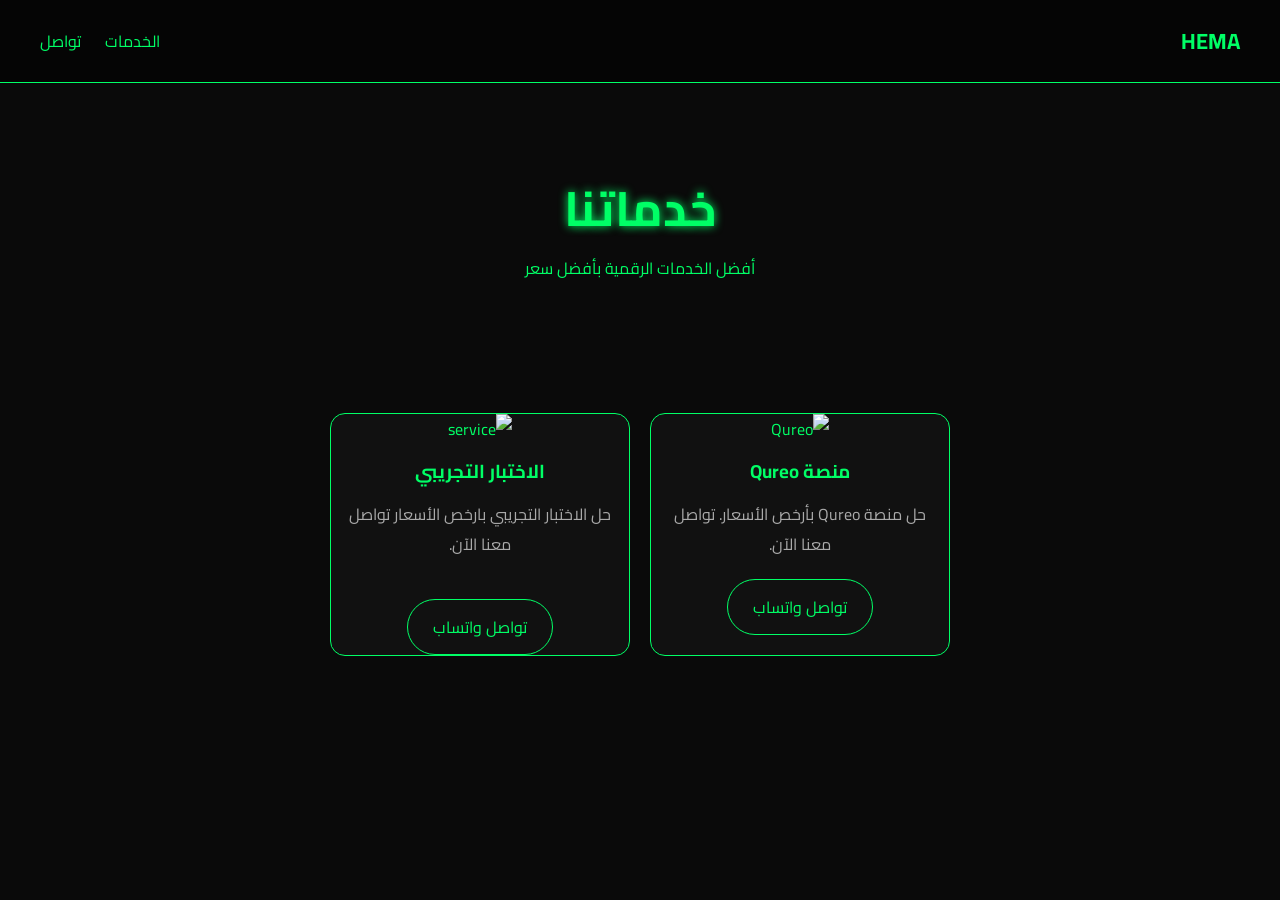
==== index.html @ 47d499a5 "Add files via upload" ====
<!DOCTYPE html>
<html lang="ar" dir="rtl">
<head>
<meta charset="UTF-8">
<meta name="viewport" content="width=device-width, initial-scale=1.0">

<title>HEMA - الخدمات</title>

<link rel="stylesheet" href="style.css">
</head>
<body>

<header>
    <div class="logo">HEMA</div>

    <nav>
        <a href="#services">الخدمات</a>
        <a href="#contact">تواصل</a>
    </nav>
</header>

<section class="hero">
    <h1 class="glow">خدماتنا</h1>
    <p>أفضل الخدمات الرقمية بأفضل سعر</p>
</section>

<!-- SERVICES -->
<section id="services" class="services">

    <!-- QUREO -->
    <div class="card">

        <img src="https://me-tp.qureo.education/assets/image/4a977111a907a169a3fc.png" alt="Qureo">

        <h3>منصة Qureo</h3>

        <p>حل منصة Qureo بأرخص الأسعار. تواصل معنا الآن.</p>

        <a class="btn rounded"
           href="https://wa.me/201120516479?text=أريد%20حل%20منصة%20Qureo"
           target="_blank">
            تواصل واتساب
        </a>
    </div>

    <!-- SERVICE 2 -->
    <div class="card">

        <img src="https://egy.learning.programming-sc.com/assets/images/tofas.webp" alt="service">

        <h3>الاختبار التجريبي</h3>

        <p>حل الاختبار التجريبي بارخص الأسعار تواصل معنا الآن.</p>  </p>

        <a class="btn rounded"
           href="https://wa.me/201120516479"
           target="_blank">
            تواصل واتساب
        </a>
    </div>


</body>
</html>
---- style.css ----
@import url('https://fonts.googleapis.com/css2?family=Cairo:wght@400;600;700&display=swap');

*{
    margin:0;
    padding:0;
    box-sizing:border-box;
    font-family:'Cairo', sans-serif;
    scroll-behavior:smooth;
}

body{
    background:#0a0a0a;
    color:#00ff66;
}

/* HEADER */
header{
    display:flex;
    justify-content:space-between;
    align-items:center;
    padding:20px 40px;
    background:#050505;
    border-bottom:1px solid #00ff66;
    position:sticky;
    top:0;
}

.logo{
    font-size:22px;
    font-weight:bold;
}

nav a{
    color:#00ff66;
    text-decoration:none;
    margin-right:20px;
    transition:0.3s;
}

nav a:hover{
    color:white;
}

/* HERO */
.hero{
    text-align:center;
    padding:80px 20px;
}

.hero h1{
    font-size:48px;
}

.glow{
    text-shadow:0 0 10px #00ff66;
}

/* SERVICES */
.services{
    display:flex;
    justify-content:center;
    flex-wrap:wrap;
    gap:20px;
    padding:50px 20px;
}

.card{
    width:300px;
    background:#111;
    border:1px solid #00ff66;
    border-radius:15px;
    overflow:hidden;
    text-align:center;
    transition:0.3s;
}

.card:hover{
    transform:translateY(-5px);
    box-shadow:0 0 20px #00ff66;
}

.card img{
    width:100%;
}

.card h3{
    margin:10px 0;
}

.card p{
    color:#aaa;
    padding:0 10px 20px;
}

/* CONTACT */
.contact{
    text-align:center;
    padding:80px 20px;
    border-top:1px solid #111;
}

/* BUTTON */
.btn{
    display:inline-block;
    padding:12px 25px;
    border:1px solid #00ff66;
    color:#00ff66;
    text-decoration:none;
    border-radius:30px;
    transition:0.3s;
}

.btn:hover{
    background:#00ff66;
    color:black;
    box-shadow:0 0 20px #00ff66;
}

/* WELCOME */
.welcome-body{
    height:100vh;
    display:flex;
    justify-content:center;
    align-items:center;
}

.welcome-box{
    text-align:center;
    padding:40px;
    border:1px solid #00ff66;
    border-radius:20px;
    box-shadow:0 0 25px #00ff66;
}
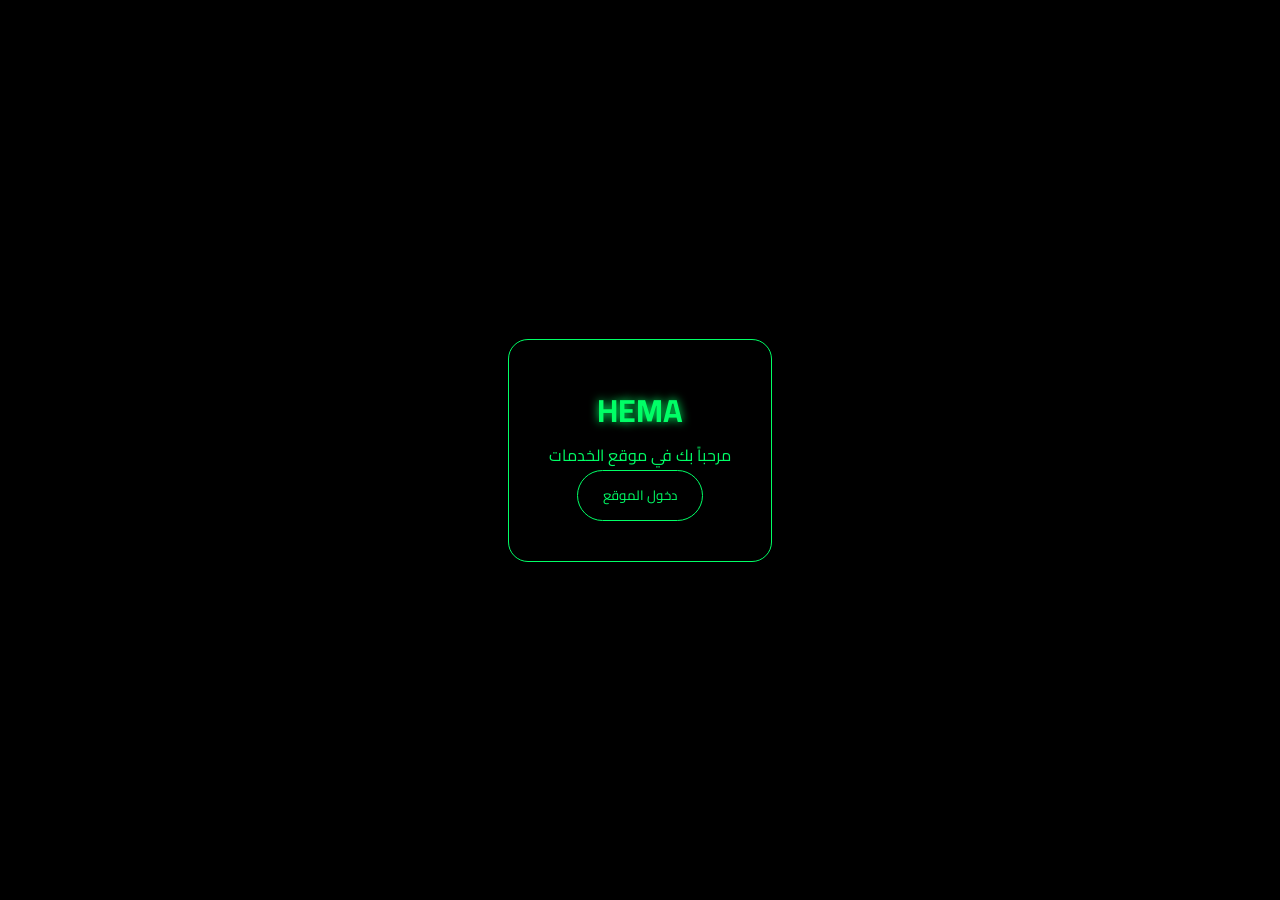
==== commit bc8d33fa: "Add files via upload" ====
--- a/index.html
+++ b/index.html
@@ -3,19 +3,26 @@
 <head>
 <meta charset="UTF-8">
 <meta name="viewport" content="width=device-width, initial-scale=1.0">
-
 <title>HEMA - الخدمات</title>
 
 <link rel="stylesheet" href="style.css">
+
+<script>
+if(!sessionStorage.getItem("entered")){
+    window.location.href = "welcome.html";
+}
+</script>
 </head>
+
 <body>
+
+<canvas id="matrix"></canvas>
 
 <header>
     <div class="logo">HEMA</div>
-
     <nav>
         <a href="#services">الخدمات</a>
-        <a href="#contact">تواصل</a>
+        <a href="#about">About</a>
     </nav>
 </header>
 
@@ -24,41 +31,76 @@
     <p>أفضل الخدمات الرقمية بأفضل سعر</p>
 </section>
 
-<!-- SERVICES -->
 <section id="services" class="services">
 
-    <!-- QUREO -->
     <div class="card">
-
-        <img src="https://me-tp.qureo.education/assets/image/4a977111a907a169a3fc.png" alt="Qureo">
-
+        <div class="img-box">QUREO</div>
         <h3>منصة Qureo</h3>
-
         <p>حل منصة Qureo بأرخص الأسعار. تواصل معنا الآن.</p>
-
-        <a class="btn rounded"
-           href="https://wa.me/201120516479?text=أريد%20حل%20منصة%20Qureo"
-           target="_blank">
-            تواصل واتساب
-        </a>
+        <a class="btn" href="https://wa.me/201120516479?text=Qureo">تواصل واتساب</a>
     </div>
 
-    <!-- SERVICE 2 -->
     <div class="card">
-
-        <img src="https://egy.learning.programming-sc.com/assets/images/tofas.webp" alt="service">
-
+        <div class="img-box">TEST</div>
         <h3>الاختبار التجريبي</h3>
-
-        <p>حل الاختبار التجريبي بارخص الأسعار تواصل معنا الآن.</p>  </p>
-
-        <a class="btn rounded"
-           href="https://wa.me/201120516479"
-           target="_blank">
-            تواصل واتساب
-        </a>
+        <p>حل الاختبار التجريبي بأرخص الأسعار. تواصل معنا الآن.</p>
+        <a class="btn" href="https://wa.me/201120516479?text=Test">تواصل واتساب</a>
     </div>
 
+</section>
+
+<section id="about" class="about">
+
+    <h2 class="glow">About HEMA</h2>
+
+    <p class="about-text">
+        HEMA منصة تقدم خدمات رقمية بأسعار مناسبة ودعم سريع عبر واتساب.
+    </p>
+
+    <div class="features">
+        <div class="feature">⚡ سرعة</div>
+        <div class="feature">💰 أسعار مناسبة</div>
+        <div class="feature">🔒 أمان</div>
+        <div class="feature">📞 دعم مباشر</div>
+    </div>
+
+    <a class="btn" href="https://wa.me/201120516479">تواصل معنا</a>
+
+</section>
+
+<script>
+const canvas = document.getElementById("matrix");
+const ctx = canvas.getContext("2d");
+
+canvas.width = window.innerWidth;
+canvas.height = window.innerHeight;
+
+const letters = "01HEMAQUREO".split("");
+const fontSize = 14;
+const columns = canvas.width / fontSize;
+
+const drops = Array(Math.floor(columns)).fill(1);
+
+function draw(){
+    ctx.fillStyle = "rgba(0,0,0,0.05)";
+    ctx.fillRect(0,0,canvas.width,canvas.height);
+
+    ctx.fillStyle = "#00ff66";
+    ctx.font = fontSize + "px monospace";
+
+    for(let i=0;i<drops.length;i++){
+        const text = letters[Math.floor(Math.random()*letters.length)];
+        ctx.fillText(text, i*fontSize, drops[i]*fontSize);
+
+        if(drops[i]*fontSize > canvas.height && Math.random()>0.975){
+            drops[i]=0;
+        }
+        drops[i]++;
+    }
+}
+
+setInterval(draw,33);
+</script>
 
 </body>
 </html>
--- a/style.css
+++ b/style.css
@@ -5,24 +5,30 @@
     padding:0;
     box-sizing:border-box;
     font-family:'Cairo', sans-serif;
-    scroll-behavior:smooth;
 }
 
 body{
-    background:#0a0a0a;
+    background:black;
     color:#00ff66;
+}
+
+/* MATRIX */
+#matrix{
+    position:fixed;
+    top:0;
+    left:0;
+    width:100%;
+    height:100%;
+    z-index:-1;
 }
 
 /* HEADER */
 header{
     display:flex;
     justify-content:space-between;
-    align-items:center;
     padding:20px 40px;
-    background:#050505;
     border-bottom:1px solid #00ff66;
-    position:sticky;
-    top:0;
+    background:rgba(0,0,0,0.7);
 }
 
 .logo{
@@ -34,21 +40,12 @@
     color:#00ff66;
     text-decoration:none;
     margin-right:20px;
-    transition:0.3s;
-}
-
-nav a:hover{
-    color:white;
 }
 
 /* HERO */
 .hero{
     text-align:center;
-    padding:80px 20px;
-}
-
-.hero h1{
-    font-size:48px;
+    padding:60px;
 }
 
 .glow{
@@ -61,7 +58,7 @@
     justify-content:center;
     flex-wrap:wrap;
     gap:20px;
-    padding:50px 20px;
+    padding:40px;
 }
 
 .card{
@@ -69,34 +66,42 @@
     background:#111;
     border:1px solid #00ff66;
     border-radius:15px;
-    overflow:hidden;
     text-align:center;
-    transition:0.3s;
+    padding-bottom:15px;
 }
 
-.card:hover{
-    transform:translateY(-5px);
-    box-shadow:0 0 20px #00ff66;
+.img-box{
+    height:180px;
+    display:flex;
+    justify-content:center;
+    align-items:center;
+    border-bottom:1px solid #00ff66;
 }
 
-.card img{
-    width:100%;
+/* ABOUT */
+.about{
+    text-align:center;
+    padding:70px;
 }
 
-.card h3{
-    margin:10px 0;
+.about-text{
+    color:#aaa;
+    max-width:600px;
+    margin:auto;
 }
 
-.card p{
-    color:#aaa;
-    padding:0 10px 20px;
+.features{
+    display:flex;
+    justify-content:center;
+    flex-wrap:wrap;
+    gap:10px;
+    margin:20px 0;
 }
 
-/* CONTACT */
-.contact{
-    text-align:center;
-    padding:80px 20px;
-    border-top:1px solid #111;
+.feature{
+    border:1px solid #00ff66;
+    padding:10px;
+    border-radius:10px;
 }
 
 /* BUTTON */
@@ -105,15 +110,16 @@
     padding:12px 25px;
     border:1px solid #00ff66;
     color:#00ff66;
+    background:transparent;
+    border-radius:30px;
     text-decoration:none;
-    border-radius:30px;
+    cursor:pointer;
     transition:0.3s;
 }
 
 .btn:hover{
     background:#00ff66;
     color:black;
-    box-shadow:0 0 20px #00ff66;
 }
 
 /* WELCOME */
@@ -129,5 +135,4 @@
     padding:40px;
     border:1px solid #00ff66;
     border-radius:20px;
-    box-shadow:0 0 25px #00ff66;
 }
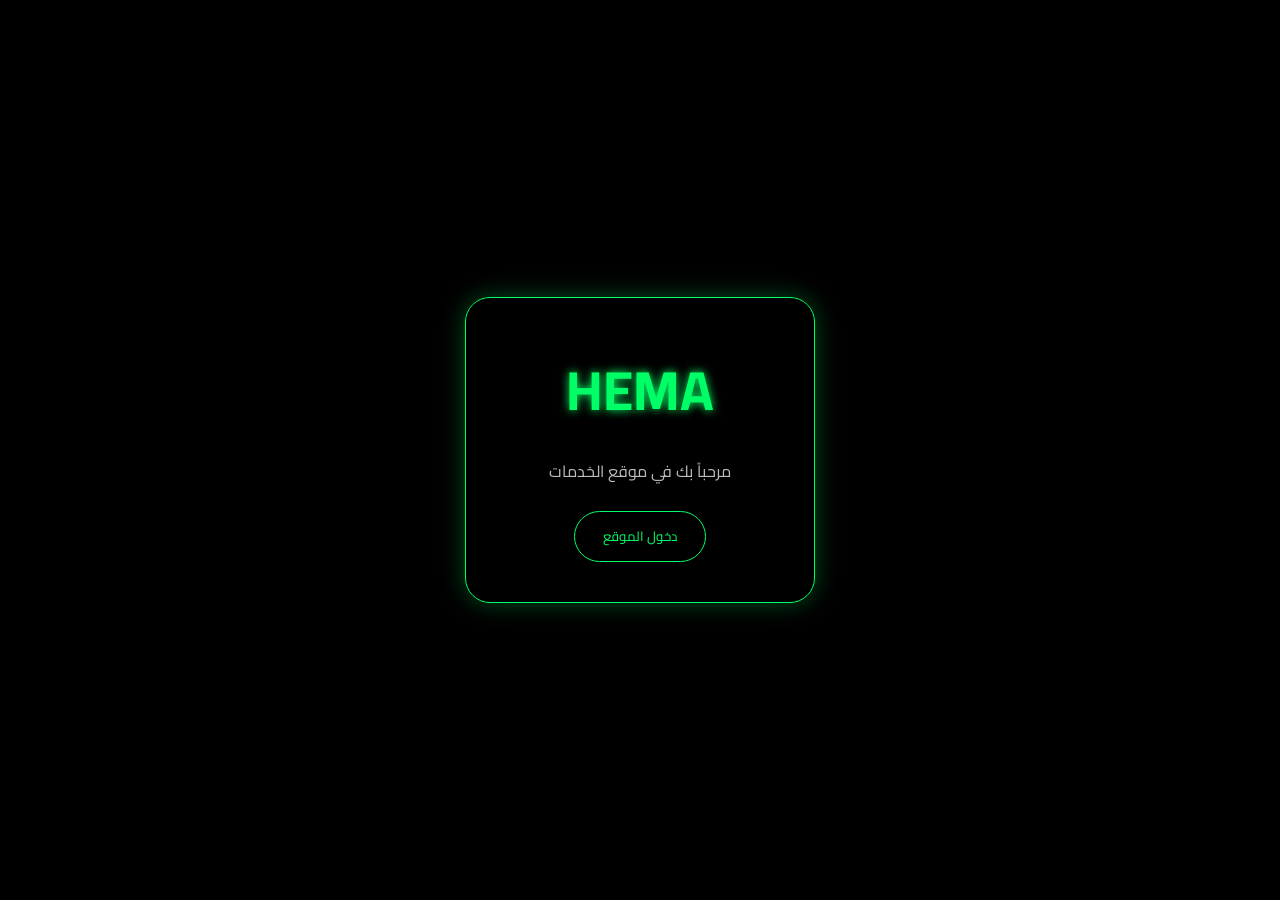
==== commit 8664f61d: "Add files via upload" ====
--- a/index.html
+++ b/index.html
@@ -1,8 +1,11 @@
 <!DOCTYPE html>
 <html lang="ar" dir="rtl">
+
 <head>
+
 <meta charset="UTF-8">
 <meta name="viewport" content="width=device-width, initial-scale=1.0">
+
 <title>HEMA - الخدمات</title>
 
 <link rel="stylesheet" href="style.css">
@@ -12,43 +15,116 @@
     window.location.href = "welcome.html";
 }
 </script>
+
 </head>
 
 <body>
 
+<!-- MATRIX BACKGROUND -->
 <canvas id="matrix"></canvas>
 
+<!-- HEADER -->
 <header>
+
     <div class="logo">HEMA</div>
+
     <nav>
+        <a href="#ticket">التذكرة</a>
         <a href="#services">الخدمات</a>
         <a href="#about">About</a>
     </nav>
+
 </header>
 
+<!-- HERO -->
 <section class="hero">
+
     <h1 class="glow">خدماتنا</h1>
+
     <p>أفضل الخدمات الرقمية بأفضل سعر</p>
+
 </section>
 
+<!-- ================= TICKET (NOW TOP) ================= -->
+<section id="ticket" class="ticket-section new-drop">
+
+    <div class="ticket-card">
+
+        <div class="new-badge">جديد</div>
+
+        <div class="ticket-top">
+            <span class="live-dot"></span>
+            عرض خاص اليوم
+        </div>
+
+        <div class="discount-badge">
+            خصم 40%
+        </div>
+
+        <h2 class="ticket-title">
+            🎟️ تذكرة حجز اختبار <span>TOFAS</span>
+        </h2>
+
+        <p class="ticket-text">
+            احجز الآن مكانك لحل اختبار TOFAS بسعر مخفض
+        </p>
+
+        <div class="price-box">
+            <span class="old-price">50ج</span>
+            <span class="new-price">30ج</span>
+        </div>
+
+        <div class="ticket-info">
+            <div class="ticket-feature">⚡ تأكيد سريع</div>
+            <div class="ticket-feature">🔒 حجز مضمون</div>
+            <div class="ticket-feature">📞 دعم مباشر</div>
+        </div>
+
+        <button class="btn" onclick="openPaymentBox()">
+            شراء التذكرة
+        </button>
+
+        <div id="paymentBox" class="payment-box">
+
+            <h3>💳 طرق الدفع</h3>
+
+            <p>📌 Instapay: <b>01112656610</b></p>
+            <p>📌 Vodafone Cash: <b>01098693379</b></p>
+
+            <p class="note">
+                بعد الدفع قم بإرسال صورة الإثبات وسيتم التأكيد
+            </p>
+
+            <button class="btn" onclick="sendProof()">
+                إرسال إثبات الدفع
+            </button>
+
+        </div>
+
+    </div>
+
+</section>
+
+<!-- SERVICES -->
 <section id="services" class="services">
 
     <div class="card">
         <div class="img-box">QUREO</div>
         <h3>منصة Qureo</h3>
-        <p>حل منصة Qureo بأرخص الأسعار. تواصل معنا الآن.</p>
-        <a class="btn" href="https://wa.me/201120516479?text=Qureo">تواصل واتساب</a>
+        <p>حل منصة Qureo بأرخص الأسعار</p>
+        <a class="btn" href="https://wa.me/201120516479">تواصل واتساب</a>
     </div>
 
     <div class="card">
         <div class="img-box">TEST</div>
         <h3>الاختبار التجريبي</h3>
-        <p>حل الاختبار التجريبي بأرخص الأسعار. تواصل معنا الآن.</p>
-        <a class="btn" href="https://wa.me/201120516479?text=Test">تواصل واتساب</a>
+        <p>حل الاختبار التجريبي بأرخص الأسعار</p>
+        <a class="btn" href="https://wa.me/201120516479">تواصل واتساب</a>
     </div>
 
 </section>
 
+<!-- ABOUT -->
 <section id="about" class="about">
 
     <h2 class="glow">About HEMA</h2>
@@ -57,31 +133,24 @@
         HEMA منصة تقدم خدمات رقمية بأسعار مناسبة ودعم سريع عبر واتساب.
     </p>
 
-    <div class="features">
-        <div class="feature">⚡ سرعة</div>
-        <div class="feature">💰 أسعار مناسبة</div>
-        <div class="feature">🔒 أمان</div>
-        <div class="feature">📞 دعم مباشر</div>
-    </div>
-
-    <a class="btn" href="https://wa.me/201120516479">تواصل معنا</a>
-
 </section>
 
+<!-- MATRIX SCRIPT -->
 <script>
+
 const canvas = document.getElementById("matrix");
 const ctx = canvas.getContext("2d");
 
 canvas.width = window.innerWidth;
 canvas.height = window.innerHeight;
 
-const letters = "01HEMAQUREO".split("");
+const letters = "01HEMAQUREOTOFAS".split("");
 const fontSize = 14;
 const columns = canvas.width / fontSize;
-
 const drops = Array(Math.floor(columns)).fill(1);
 
 function draw(){
+
     ctx.fillStyle = "rgba(0,0,0,0.05)";
     ctx.fillRect(0,0,canvas.width,canvas.height);
 
@@ -89,17 +158,31 @@
     ctx.font = fontSize + "px monospace";
 
     for(let i=0;i<drops.length;i++){
+
         const text = letters[Math.floor(Math.random()*letters.length)];
+
         ctx.fillText(text, i*fontSize, drops[i]*fontSize);
 
         if(drops[i]*fontSize > canvas.height && Math.random()>0.975){
             drops[i]=0;
         }
+
         drops[i]++;
     }
 }
 
 setInterval(draw,33);
+
+/* PAYMENT SYSTEM */
+function openPaymentBox(){
+    document.getElementById("paymentBox").style.display = "block";
+}
+
+function sendProof(){
+    window.location.href =
+    "https://wa.me/201120516479?text=تم%20الدفع%20وإرسال%20إثبات%20تذكرة%20TOFAS%20يرجى%20التأكيد";
+}
+
 </script>
 
 </body>
--- a/style.css
+++ b/style.css
@@ -5,14 +5,17 @@
     padding:0;
     box-sizing:border-box;
     font-family:'Cairo', sans-serif;
+    scroll-behavior:smooth;
 }
 
 body{
     background:black;
     color:#00ff66;
+    overflow-x:hidden;
 }
 
 /* MATRIX */
+
 #matrix{
     position:fixed;
     top:0;
@@ -23,29 +26,45 @@
 }
 
 /* HEADER */
+
 header{
     display:flex;
     justify-content:space-between;
+    align-items:center;
     padding:20px 40px;
     border-bottom:1px solid #00ff66;
     background:rgba(0,0,0,0.7);
+    position:sticky;
+    top:0;
+    z-index:1000;
 }
 
 .logo{
-    font-size:22px;
-    font-weight:bold;
+    font-size:24px;
+    font-weight:bold;
+    letter-spacing:2px;
 }
 
 nav a{
     color:#00ff66;
     text-decoration:none;
     margin-right:20px;
+    transition:0.3s;
+}
+
+nav a:hover{
+    color:white;
 }
 
 /* HERO */
+
 .hero{
     text-align:center;
-    padding:60px;
+    padding:80px 20px;
+}
+
+.hero h1{
+    font-size:50px;
 }
 
 .glow{
@@ -53,76 +72,233 @@
 }
 
 /* SERVICES */
+
 .services{
     display:flex;
     justify-content:center;
     flex-wrap:wrap;
-    gap:20px;
-    padding:40px;
+    gap:25px;
+    padding:40px 20px;
 }
 
 .card{
-    width:300px;
+    width:320px;
     background:#111;
     border:1px solid #00ff66;
-    border-radius:15px;
-    text-align:center;
-    padding-bottom:15px;
+    border-radius:20px;
+    overflow:hidden;
+    text-align:center;
+    transition:0.4s;
+    padding-bottom:20px;
+}
+
+.card:hover{
+    transform:translateY(-8px);
+    box-shadow:0 0 25px #00ff66;
 }
 
 .img-box{
-    height:180px;
+    height:190px;
     display:flex;
     justify-content:center;
     align-items:center;
+    background:#0d0d0d;
     border-bottom:1px solid #00ff66;
-}
-
-/* ABOUT */
-.about{
-    text-align:center;
-    padding:70px;
-}
-
-.about-text{
-    color:#aaa;
-    max-width:600px;
-    margin:auto;
-}
-
-.features{
-    display:flex;
-    justify-content:center;
-    flex-wrap:wrap;
-    gap:10px;
-    margin:20px 0;
-}
-
-.feature{
-    border:1px solid #00ff66;
-    padding:10px;
-    border-radius:10px;
+    font-size:28px;
+    font-weight:bold;
+    letter-spacing:3px;
+}
+
+.card h3{
+    margin-top:20px;
+    font-size:24px;
+}
+
+.card p{
+    color:#bdbdbd;
+    line-height:1.8;
+    padding:15px;
 }
 
 /* BUTTON */
+
 .btn{
     display:inline-block;
-    padding:12px 25px;
+    padding:12px 28px;
     border:1px solid #00ff66;
     color:#00ff66;
     background:transparent;
+    text-decoration:none;
     border-radius:30px;
-    text-decoration:none;
+    transition:0.3s;
     cursor:pointer;
-    transition:0.3s;
 }
 
 .btn:hover{
     background:#00ff66;
     color:black;
-}
-
-/* WELCOME */
+    box-shadow:0 0 20px #00ff66;
+}
+
+/* TICKET */
+
+.ticket-section{
+    display:flex;
+    justify-content:center;
+    padding:70px 20px;
+}
+
+.ticket-card{
+    position:relative;
+    width:400px;
+    background:linear-gradient(145deg,#101010,#050505);
+    border:2px solid #00ff66;
+    border-radius:25px;
+    padding:35px 25px;
+    text-align:center;
+    overflow:hidden;
+    transition:0.4s;
+    box-shadow:0 0 20px rgba(0,255,102,0.15);
+}
+
+.ticket-card:hover{
+    transform:translateY(-8px);
+    box-shadow:0 0 35px rgba(0,255,102,0.6);
+}
+
+.ticket-top{
+    display:inline-flex;
+    align-items:center;
+    gap:8px;
+    background:#111;
+    border:1px solid #00ff66;
+    padding:8px 18px;
+    border-radius:30px;
+    margin-bottom:20px;
+    font-size:14px;
+}
+
+.live-dot{
+    width:10px;
+    height:10px;
+    background:#00ff66;
+    border-radius:50%;
+    box-shadow:0 0 10px #00ff66;
+}
+
+.discount-badge{
+    position:absolute;
+    top:20px;
+    left:20px;
+    background:#00ff66;
+    color:black;
+    padding:10px 16px;
+    border-radius:30px;
+    font-size:14px;
+    font-weight:bold;
+    box-shadow:0 0 15px #00ff66;
+}
+
+.ticket-title{
+    font-size:30px;
+    margin-top:15px;
+    line-height:1.6;
+}
+
+.ticket-title span{
+    color:white;
+    text-shadow:0 0 12px #00ff66;
+}
+
+.ticket-text{
+    color:#bdbdbd;
+    margin:25px 0;
+    line-height:2;
+}
+
+.tofas-word{
+    color:#00ff66;
+    font-weight:bold;
+    text-shadow:0 0 10px #00ff66;
+}
+
+.price-box{
+    margin:25px 0;
+}
+
+.old-price{
+    color:#666;
+    text-decoration:line-through;
+    font-size:22px;
+    margin-left:10px;
+}
+
+.new-price{
+    color:#00ff66;
+    font-size:45px;
+    font-weight:bold;
+    text-shadow:0 0 15px #00ff66;
+}
+
+.ticket-info{
+    display:flex;
+    justify-content:center;
+    flex-wrap:wrap;
+    gap:10px;
+    margin-bottom:25px;
+}
+
+.ticket-feature{
+    border:1px solid #00ff66;
+    background:#111;
+    padding:10px 15px;
+    border-radius:15px;
+    font-size:14px;
+    transition:0.3s;
+}
+
+.ticket-feature:hover{
+    box-shadow:0 0 15px #00ff66;
+}
+
+/* ABOUT */
+
+.about{
+    text-align:center;
+    padding:80px 20px;
+}
+
+.about-text{
+    color:#aaa;
+    max-width:700px;
+    margin:20px auto;
+    line-height:1.8;
+}
+
+/* FEATURES */
+
+.features{
+    display:flex;
+    justify-content:center;
+    flex-wrap:wrap;
+    gap:15px;
+    margin:30px 0;
+}
+
+.feature{
+    border:1px solid #00ff66;
+    padding:12px 20px;
+    border-radius:15px;
+    background:#111;
+    transition:0.3s;
+}
+
+.feature:hover{
+    box-shadow:0 0 15px #00ff66;
+}
+
+/* ===== WELCOME PAGE FIX ===== */
+
 .welcome-body{
     height:100vh;
     display:flex;
@@ -131,8 +307,111 @@
 }
 
 .welcome-box{
+    width:350px;
     text-align:center;
     padding:40px;
     border:1px solid #00ff66;
+    border-radius:25px;
+    background:rgba(0,0,0,0.75);
+    box-shadow:0 0 25px rgba(0,255,102,0.3);
+}
+
+.welcome-box h1{
+    font-size:55px;
+    margin-bottom:15px;
+}
+
+.welcome-box p{
+    color:#bdbdbd;
+    margin-bottom:25px;
+}
+
+/* MOBILE */
+
+@media(max-width:768px){
+
+    header{
+        flex-direction:column;
+        gap:15px;
+    }
+
+    .hero h1{
+        font-size:35px;
+    }
+
+    .ticket-card{
+        width:100%;
+    }
+
+    .ticket-title{
+        font-size:24px;
+    }
+
+    .new-price{
+        font-size:38px;
+    }
+
+    .welcome-box{
+        width:90%;
+    }
+
+}
+.payment-box{
+    display:none;
+    margin-top:20px;
+    padding:20px;
+    border:1px solid #00ff66;
     border-radius:20px;
+    background:#111;
+    text-align:center;
+    box-shadow:0 0 20px rgba(0,255,102,0.2);
+}
+
+.payment-box h3{
+    margin-bottom:10px;
+}
+
+.payment-box p{
+    color:#ccc;
+    margin:8px 0;
+}
+
+.note{
+    color:#888;
+    font-size:12px;
+}
+.new-drop{
+    position:relative;
+    animation: dropIn 0.8s ease;
+}
+
+.new-badge{
+    position:absolute;
+    top:-15px;
+    right:20px;
+    background:#00ff66;
+    color:black;
+    padding:8px 16px;
+    border-radius:25px;
+    font-size:14px;
+    font-weight:bold;
+    box-shadow:0 0 25px #00ff66;
+    animation:pulse 1.5s infinite;
+}
+
+@keyframes pulse{
+    0%{transform:scale(1);}
+    50%{transform:scale(1.1);}
+    100%{transform:scale(1);}
+}
+
+@keyframes dropIn{
+    from{
+        opacity:0;
+        transform:translateY(-30px);
+    }
+    to{
+        opacity:1;
+        transform:translateY(0);
+    }
 }
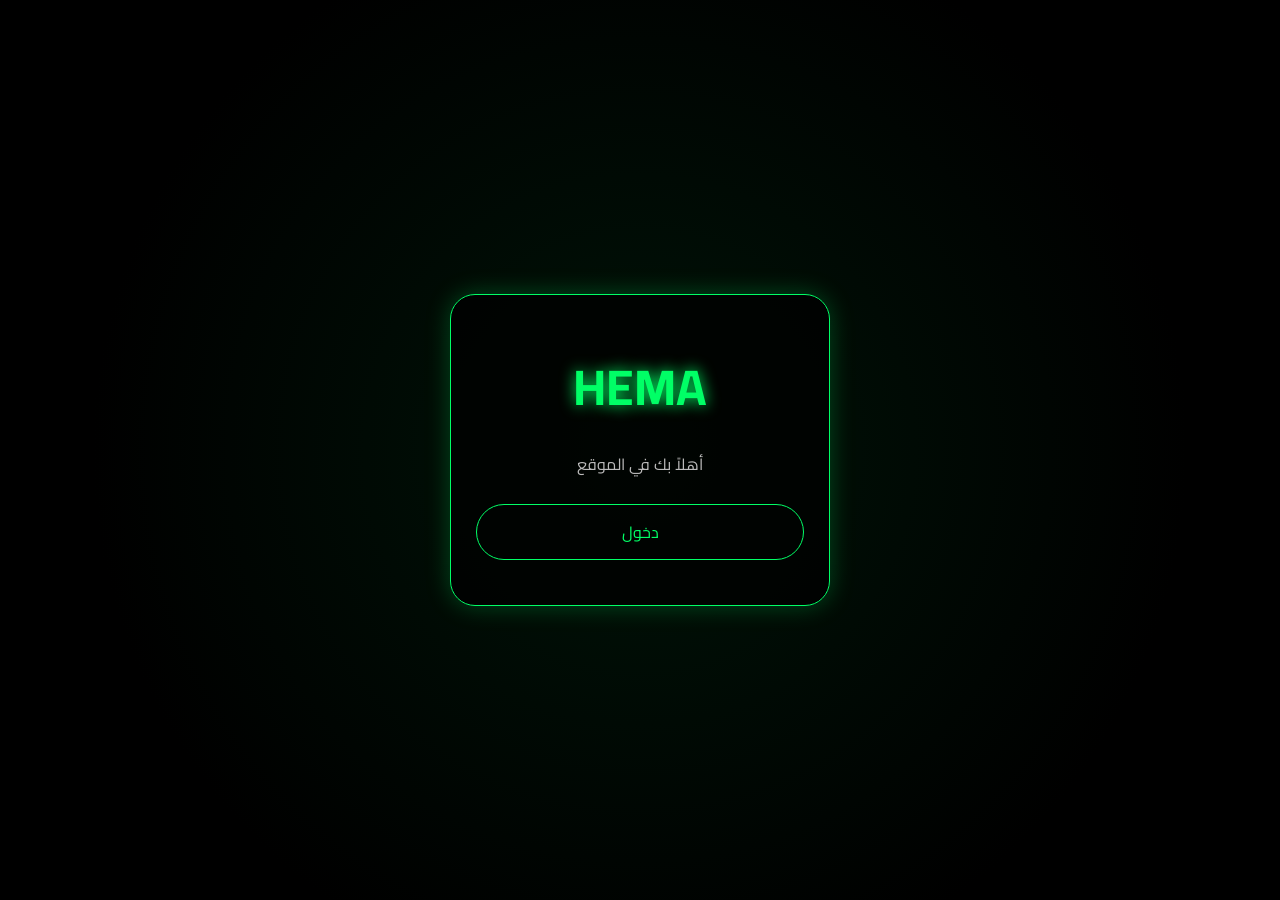
==== commit ede207eb: "Add files via upload" ====
--- a/index.html
+++ b/index.html
@@ -2,6 +2,11 @@
 <html lang="ar" dir="rtl">
 
 <head>
+    <script>
+if(!sessionStorage.getItem("entered")){
+    window.location.href = "welcome.html";
+}
+</script>
 
 <meta charset="UTF-8">
 <meta name="viewport" content="width=device-width, initial-scale=1.0">
@@ -45,11 +50,12 @@
 
 </section>
 
-<!-- ================= TICKET (NOW TOP) ================= -->
+<!-- ================= TICKET ================= -->
 <section id="ticket" class="ticket-section new-drop">
 
     <div class="ticket-card">
 
+        <!-- 🔥 التعديل هنا -->
         <div class="new-badge">جديد</div>
 
         <div class="ticket-top">
@@ -84,6 +90,7 @@
             شراء التذكرة
         </button>
 
+        <!-- PAYMENT BOX -->
         <div id="paymentBox" class="payment-box">
 
             <h3>💳 طرق الدفع</h3>
--- a/style.css
+++ b/style.css
@@ -166,6 +166,42 @@
     box-shadow:0 0 35px rgba(0,255,102,0.6);
 }
 
+/* 🔥 تنظيم البادجات */
+.discount-badge{
+    position:absolute;
+    top:15px;
+    left:15px;
+    background:#00ff66;
+    color:black;
+    padding:8px 14px;
+    border-radius:20px;
+    font-size:13px;
+    font-weight:bold;
+    box-shadow:0 0 15px #00ff66;
+}
+
+.new-badge{
+    position:absolute;
+    top:15px;
+    right:15px;
+    background:#00ff66;
+    color:black;
+    padding:8px 14px;
+    border-radius:20px;
+    font-size:13px;
+    font-weight:bold;
+    box-shadow:0 0 25px #00ff66;
+    animation:pulse 1.5s infinite;
+}
+
+@keyframes pulse{
+    0%{transform:scale(1);}
+    50%{transform:scale(1.15);}
+    100%{transform:scale(1);}
+}
+
+/* باقي التذكرة */
+
 .ticket-top{
     display:inline-flex;
     align-items:center;
@@ -186,19 +222,6 @@
     box-shadow:0 0 10px #00ff66;
 }
 
-.discount-badge{
-    position:absolute;
-    top:20px;
-    left:20px;
-    background:#00ff66;
-    color:black;
-    padding:10px 16px;
-    border-radius:30px;
-    font-size:14px;
-    font-weight:bold;
-    box-shadow:0 0 15px #00ff66;
-}
-
 .ticket-title{
     font-size:30px;
     margin-top:15px;
@@ -214,12 +237,6 @@
     color:#bdbdbd;
     margin:25px 0;
     line-height:2;
-}
-
-.tofas-word{
-    color:#00ff66;
-    font-weight:bold;
-    text-shadow:0 0 10px #00ff66;
 }
 
 .price-box{
@@ -275,8 +292,6 @@
     line-height:1.8;
 }
 
-/* FEATURES */
-
 .features{
     display:flex;
     justify-content:center;
@@ -290,14 +305,9 @@
     padding:12px 20px;
     border-radius:15px;
     background:#111;
-    transition:0.3s;
-}
-
-.feature:hover{
-    box-shadow:0 0 15px #00ff66;
-}
-
-/* ===== WELCOME PAGE FIX ===== */
+}
+
+/* WELCOME */
 
 .welcome-body{
     height:100vh;
@@ -326,36 +336,8 @@
     margin-bottom:25px;
 }
 
-/* MOBILE */
-
-@media(max-width:768px){
-
-    header{
-        flex-direction:column;
-        gap:15px;
-    }
-
-    .hero h1{
-        font-size:35px;
-    }
-
-    .ticket-card{
-        width:100%;
-    }
-
-    .ticket-title{
-        font-size:24px;
-    }
-
-    .new-price{
-        font-size:38px;
-    }
-
-    .welcome-box{
-        width:90%;
-    }
-
-}
+/* PAYMENT */
+
 .payment-box{
     display:none;
     margin-top:20px;
@@ -367,51 +349,79 @@
     box-shadow:0 0 20px rgba(0,255,102,0.2);
 }
 
-.payment-box h3{
-    margin-bottom:10px;
-}
-
-.payment-box p{
-    color:#ccc;
-    margin:8px 0;
-}
-
-.note{
-    color:#888;
-    font-size:12px;
-}
-.new-drop{
-    position:relative;
-    animation: dropIn 0.8s ease;
-}
-
-.new-badge{
-    position:absolute;
-    top:-15px;
-    right:20px;
-    background:#00ff66;
-    color:black;
-    padding:8px 16px;
+/* MOBILE (مُدمج بدون تكرار) */
+
+@media(max-width:768px){
+
+    header{
+        flex-direction:column;
+        gap:15px;
+    }
+
+    .hero h1{
+        font-size:35px;
+    }
+
+    .ticket-card{
+        width:95%;
+    }
+
+    .ticket-title{
+        font-size:22px;
+    }
+
+    .new-price{
+        font-size:35px;
+    }
+
+    .old-price{
+        font-size:18px;
+    }
+
+    .ticket-info{
+        flex-direction:column;
+        align-items:center;
+    }
+
+    .btn{
+        width:100%;
+        text-align:center;
+    }
+
+    /* 🔥 FIX صفحة الدخول */
+    .welcome-body{
+    position:fixed;
+    top:0;
+    left:0;
+    width:100%;
+    height:100%;
+    min-height:100vh;
+    display:flex;
+    justify-content:center;
+    align-items:center;
+    background:black;
+    z-index:9999;
+}
+.welcome-box{
+    width:90%;
+    max-width:380px;
+    padding:35px 20px;
+    text-align:center;
+    border:1px solid #00ff66;
     border-radius:25px;
-    font-size:14px;
-    font-weight:bold;
-    box-shadow:0 0 25px #00ff66;
-    animation:pulse 1.5s infinite;
-}
-
-@keyframes pulse{
-    0%{transform:scale(1);}
-    50%{transform:scale(1.1);}
-    100%{transform:scale(1);}
-}
-
-@keyframes dropIn{
-    from{
-        opacity:0;
-        transform:translateY(-30px);
-    }
-    to{
-        opacity:1;
-        transform:translateY(0);
+    background:rgba(0,0,0,0.85);
+}
+
+    .welcome-box h1{
+        font-size:40px;
+    }
+
+    .welcome-box p{
+        font-size:14px;
+    }
+
+    .welcome-box .btn{
+        width:100%;
+        display:block;
     }
 }
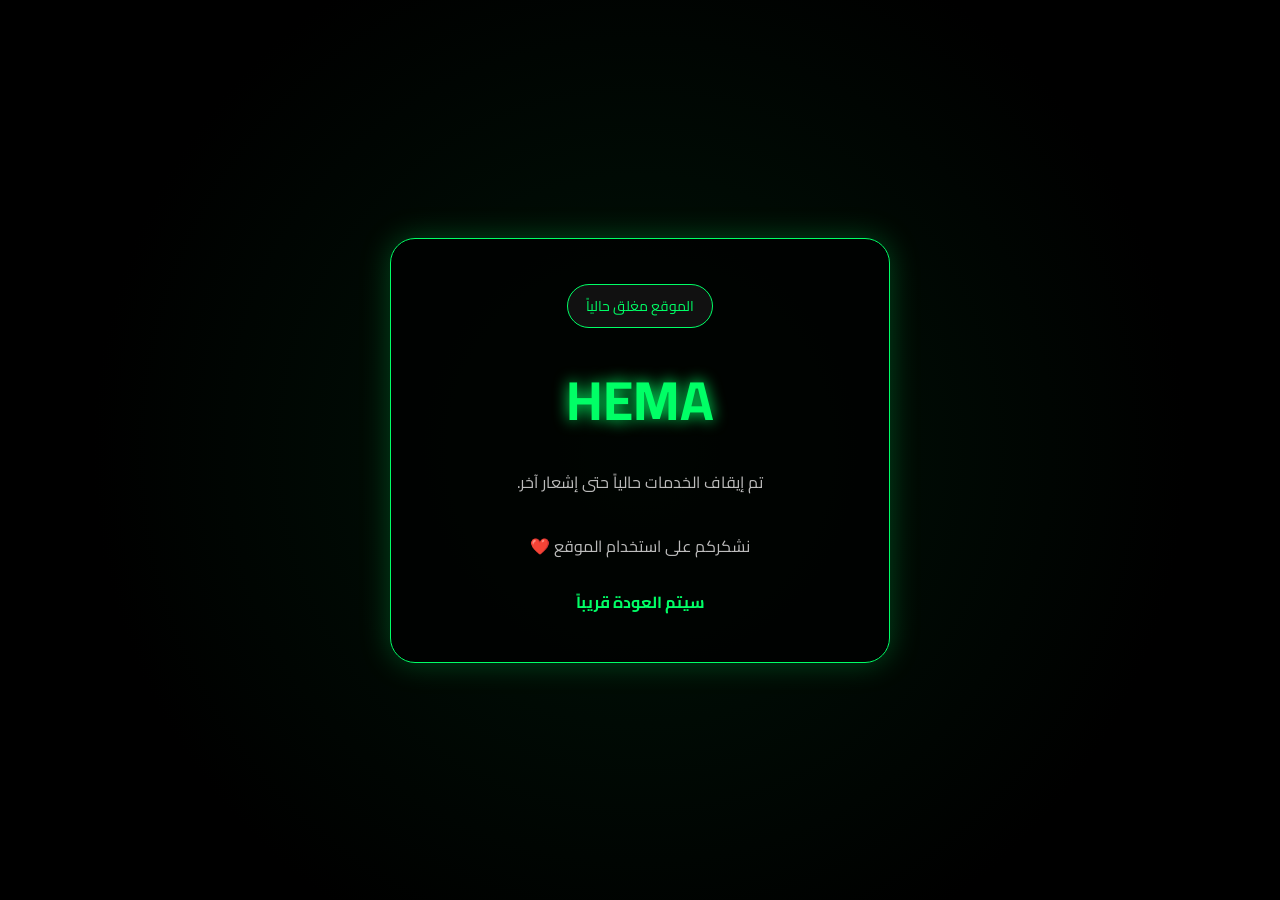
==== commit 09e0b0a9: "Add files via upload" ====
--- a/index.html
+++ b/index.html
@@ -3,9 +3,7 @@
 
 <head>
     <script>
-if(!sessionStorage.getItem("entered")){
-    window.location.href = "welcome.html";
-}
+window.location.href = "closed.html";
 </script>
 
 <meta charset="UTF-8">
